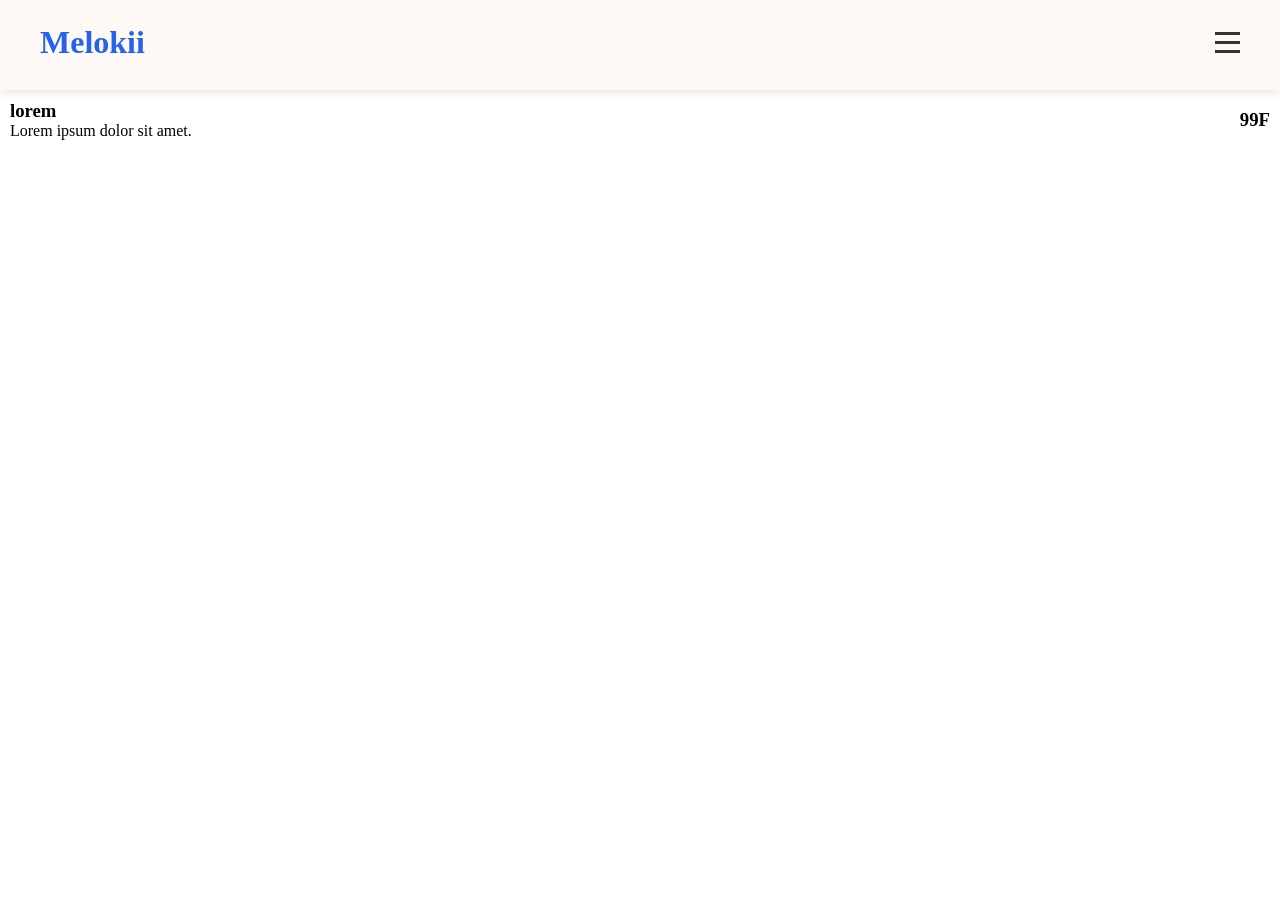
==== index.html @ 20ddcace "first commit" ====
<!DOCTYPE html>
<html lang="en">
<head>
    <meta charset="UTF-8">
    <meta name="viewport" content="width=device-width, initial-scale=1.0">
    <title>EXAMPLE weather app</title>
    <link rel="stylesheet" href="main.css">
</head>
<body>
    <nav class="navbar">
        <div class="nav-container">
            <div class="logo">
                <a href="#">Melokii</a>
            </div>
            <ul class="nav-menu">
                <li class="nav-item">
                    <a href="#" class="nav-link active">Home</a>
                </li>
                <li class="nav-item location_list_container">
                    <p class="nav-link">Saved Locations</p>
                    <ul id="location_list">
                        <li class="location_list_item">Lorem, ipsum dolor.</li>
                        <li class="location_list_item">Lorem ipsum dolor sit.</li>
                    </ul>
                </li>
                <!-- <li class="nav-item">
                    <a href="temp.html" class="nav-link"></a>
                </li> -->
            </ul>
            <div class="hamburger">
                <span class="bar"></span>
                <span class="bar"></span>
                <span class="bar"></span>
            </div>
        </div>
    </nav>
    <article id="main">
        <section id="basic_info">
            <span>
                <h1 id="display_cityname">lorem</h1>
                <p id="display_position">Lorem ipsum dolor sit amet.</p>
            </span>
            <span>
                <h1 id="display_temperature">99F</h1>
            </span>
        </section>
    </article>

    <script type="module" src="main.js"></script>
    <script src="content_layout.js"></script>
</body>
</html>
---- main.css ----
*{
    padding: 0px;
    margin: 0px;
}
.navbar {
    background-color: #fff9f6;
    box-shadow: 0 2px 10px rgba(0, 0, 0, 0.1);
    position: sticky;
    top: 0;
    z-index: 100;
    height: 10vh;
}

.nav-container {
    display: flex;
    justify-content: space-between;
    align-items: center;
    padding: 1.5rem 2.5rem; /* 增大padding */
}

.logo a {
    font-size: 2rem; /* 从1.5rem增加到2rem */
    font-weight: bold;
    color: #2563eb;
    text-decoration: none;
    text-wrap-mode: nowrap;
    text-overflow: clip;
    overflow: hidden;
}

/* .nav-menu {
    display: flex;
    list-style: none;
} */
.nav-menu {
    position: fixed;
    right: -100%;
    top: 70px;
    flex-direction: column;
    background-color: #fff;
    width: 25%;
    /* text-align: center; */
    transition: 0.3s;
    box-shadow: 0 10px 20px rgba(0, 0, 0, 0.1);
    padding: 1rem;
}
.nav-menu.active {
    right: 0;
}
.nav-menu li {
    list-style-type: none;
}

.nav-item {
    margin: 2rem 0;
}

.nav-link {
    color: #333;
    text-decoration: none;
    font-weight: 500;
    font-size: 1.5rem;
    transition: color 0.3s;
    cursor: pointer;
}

a.nav-link:hover,
a.nav-link.active {
    color: #2563eb;
}

.hamburger {
    display: flex;
    flex-direction: column;
    cursor: pointer;
}

.bar {
    width: 25px;
    height: 3px;
    background-color: #333;
    margin: 3px 0;
    transition: 0.3s;
}
@media screen and (max-width: 768px) {
    .nav-menu {
        width: 90%;
    }
}

.location_list_container {
    display: flex;
    flex-direction: column;
}
#location_list .location_list_item {
    border: 1px solid #000;
    margin: 5px 0;
    padding: 4px;
}

article#main {
    height: 90vh;
    padding: 10px;
}
#main > section {
    display: flex;
    /* padding:; */
    flex-direction: row;
    justify-content: space-between;
    align-items: center;
}
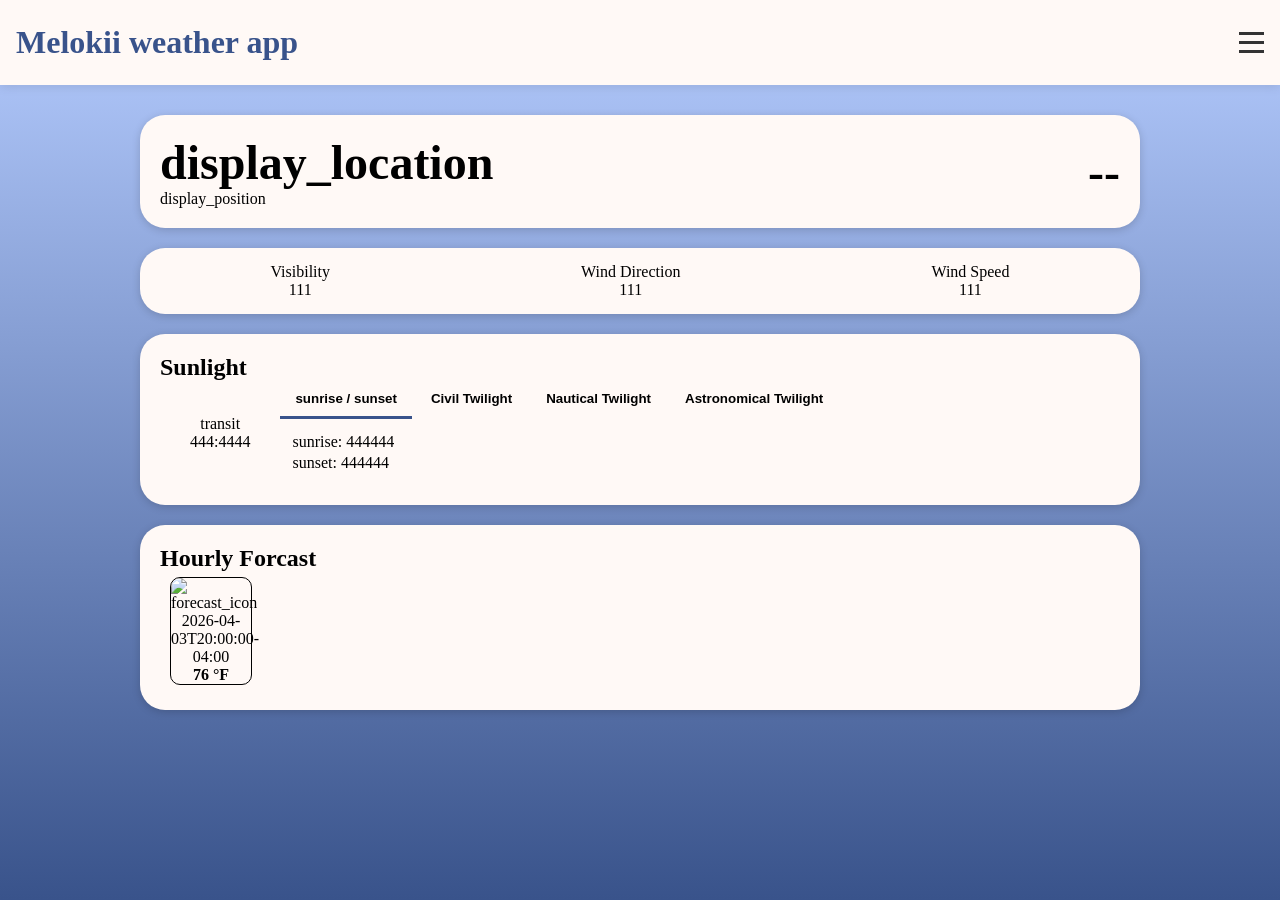
==== commit f3f9efc8: "更新页面以及完善功能" ====
--- a/index.html
+++ b/index.html
@@ -10,18 +10,24 @@
     <nav class="navbar">
         <div class="nav-container">
             <div class="logo">
-                <a href="#">Melokii</a>
+                <a href="#">Melokii weather app</a>
             </div>
             <ul class="nav-menu">
                 <li class="nav-item">
                     <a href="#" class="nav-link active">Home</a>
                 </li>
                 <li class="nav-item location_list_container">
-                    <p class="nav-link">Saved Locations</p>
+                    <p class="nav-link">Current Location</p>
                     <ul id="location_list">
-                        <li class="location_list_item">Lorem, ipsum dolor.</li>
-                        <li class="location_list_item">Lorem ipsum dolor sit.</li>
+                        <li class="location_list_item">
+                            <span class="DISPLAY_current_cityname">--</span>
+                            <span class="DISPYAY_temperature">--</span>
+                        </li>
                     </ul>
+                </li>
+                <li class="nav-item location_list_container">
+                    <p class="nav-link">Saved City</p>
+                    <ul id="location_list"></ul>
                 </li>
                 <!-- <li class="nav-item">
                     <a href="temp.html" class="nav-link"></a>
@@ -35,14 +41,68 @@
         </div>
     </nav>
     <article id="main">
-        <section id="basic_info">
+        <!-- basic info like city name or current temperature -->
+        <section>
             <span>
-                <h1 id="display_cityname">lorem</h1>
-                <p id="display_position">Lorem ipsum dolor sit amet.</p>
+                <h1 class="DISPLAY_current_cityname" id="main_cityname">display_location</h1>
+                <p id="display_position">display_position</p>
             </span>
             <span>
-                <h1 id="display_temperature">99F</h1>
+                <h1 id="main_temperature" class="DISPYAY_temperature">--</h1>
             </span>
+        </section>
+        <!-- wind -->
+        <section id="wind_info">
+            <div class="wind_info_parts">
+                <span>Visibility</span>
+                <span class="DISPLAY_visibility">111</span>
+            </div>
+            <div class="wind_info_parts">
+                <span>Wind Direction</span>
+                <span class="DISPLAY_wind_direction">111</span>
+            </div>
+            <div class="wind_info_parts">
+                <span>Wind Speed</span>
+                <span class="DISPLAY_wind_speed">111</span>
+            </div>
+        </section>
+        <section id="sunlight">
+            <h2>Sunlight</h2>
+            <div class="sunlight_content">
+                <div class="sunlight_content_transit">
+                    <span>transit</span>
+                    <span id="display_transit">444:4444</span>
+                </div>
+                <div class="tab">
+                    <button class="tablink" data-tab="tab1">sunrise / sunset</button>
+                    <button class="tablink" data-tab="tab2">Civil Twilight</button>
+                    <button class="tablink" data-tab="tab3">Nautical Twilight</button>
+                    <button class="tablink" data-tab="tab4">Astronomical Twilight</button>
+
+                    <div id="tab1" class="tabcontent normal_sunligh">
+                        <p>sunrise: 444444</p>
+                        <p>sunset: 444444</p>
+                    </div>
+                    <div id="tab2" class="tabcontent civil_twilight">
+                        aaa
+                    </div>
+                    <div id="tab3" class="tabcontent nautical_twilight">内容 3</div>
+                    <div id="tab4" class="tabcontent astronomical_twilight">内容 4</div>
+                </div>
+            </div>
+        </section>
+        <section id="hourly_forecast">
+            <h2>Hourly Forcast</h2>
+            <div id="hourly_forecast_list">
+                <div class="hourly_forecast_item">
+                    <img src="https://api.weather.gov/icons/land/night/rain_showers,20?size=small" alt="forecast_icon">
+                    <div class="hourly_forecast_item_detail">
+                        <span>2026-04-03T20:00:00-04:00</span>
+                        <br>
+                        <span><strong>76 °F</strong></span>
+                    </div>
+                </div>
+            </div>
         </section>
     </article>
 
--- a/main.css
+++ b/main.css
@@ -1,28 +1,40 @@
-
+:root {
+    --light-blue: #b5ccff;
+    --normal-blue: #39538b;
+
+    --regular-white: #fff9f6;
+}
 *{
     padding: 0px;
     margin: 0px;
 }
+
+body {
+    height: 100vh;
+    background: linear-gradient(0deg, var(--normal-blue), var(--light-blue));
+}
+
 .navbar {
-    background-color: #fff9f6;
+    background-color: var(--regular-white);
     box-shadow: 0 2px 10px rgba(0, 0, 0, 0.1);
     position: sticky;
     top: 0;
     z-index: 100;
-    height: 10vh;
+    min-width: 100vw;
 }
 
 .nav-container {
     display: flex;
     justify-content: space-between;
     align-items: center;
-    padding: 1.5rem 2.5rem; /* 增大padding */
+    padding: 1.5rem 1rem; /* 增大padding */
+    max-width: 100%;
 }
 
 .logo a {
     font-size: 2rem; /* 从1.5rem增加到2rem */
     font-weight: bold;
-    color: #2563eb;
+    color: var(--normal-blue);
     text-decoration: none;
     text-wrap-mode: nowrap;
     text-overflow: clip;
@@ -38,7 +50,7 @@
     right: -100%;
     top: 70px;
     flex-direction: column;
-    background-color: #fff;
+    background-color: var(--regular-white);
     width: 25%;
     /* text-align: center; */
     transition: 0.3s;
@@ -57,7 +69,6 @@
 }
 
 .nav-link {
-    color: #333;
     text-decoration: none;
     font-weight: 500;
     font-size: 1.5rem;
@@ -83,25 +94,38 @@
     margin: 3px 0;
     transition: 0.3s;
 }
-@media screen and (max-width: 768px) {
-    .nav-menu {
-        width: 90%;
-    }
-}
+
+#main_temperature {
+    font-size: 3rem;
+}
+#main_cityname {
+    font-size: 3rem;
+}
+
+
 
 .location_list_container {
     display: flex;
     flex-direction: column;
+}
+#location_list:empty::after {
+    content: 'No Saved City';
+    color: #595959;
 }
 #location_list .location_list_item {
     border: 1px solid #000;
     margin: 5px 0;
     padding: 4px;
+    display: flex;
+    flex-direction: row;
+    justify-content: space-between;
 }
 
 article#main {
-    height: 90vh;
-    padding: 10px;
+    /* height: 90vh; */
+    max-width: 1000px;
+    margin: 0 auto;
+    padding: 30px;
 }
 #main > section {
     display: flex;
@@ -109,4 +133,103 @@
     flex-direction: row;
     justify-content: space-between;
     align-items: center;
+    flex-wrap: wrap;
+    margin-bottom: 20px;
+    border-radius: 25px;
+    padding: 20px;
+    background-color: #fff9f6;
+    box-shadow: 0 2px 8px rgba(0,0,0,0.17);
+}
+section#wind_info {
+    padding: 5px;
+    justify-content: space-around;
+}
+section#wind_info > .wind_info_parts {
+    display: flex;
+    flex-direction: column;
+    align-items: center;
+    margin: 10px;
+}
+section#hourly_forecast {
+    flex-direction: column;
+    align-items: flex-start;
+}
+#hourly_forecast_list {
+    display: flex;
+    flex-direction: row;
+    padding: 5px;
+    width: 100%;
+    overflow: auto;
+}
+#hourly_forecast_list > .hourly_forecast_item {
+    border-radius: 10px;
+    border: 1px solid #000;
+    min-width: 5rem;
+    max-width: 5rem;
+    margin: 0 5px;
+}
+#hourly_forecast_list > .hourly_forecast_item img {
+    border-radius: 10px 10px 0px 0px;
+    width: 100%;
+}
+#hourly_forecast_list > .hourly_forecast_item .hourly_forecast_item_detail {
+    text-align: center;
+}
+
+.tab {
+    /* width: 500px; */
+    overflow: hidden;
+    /* border: 1px solid black; */
+}
+
+.tab button {
+    background-color: transparent;
+    border: none;
+    border-bottom: 3px solid transparent;
+    outline: none;
+    padding: 10px 15px;
+    font-weight: bold;
+    cursor: pointer;
+    transition: background 0.3s;
+}
+
+/* .tab button:hover {
+    background: rgb(165, 5, 5);
+} */
+
+.tab button.active {
+    border-bottom: 3px solid var(--normal-blue);
+}
+
+.tabcontent {
+    padding: 12px;
+    line-height: 21px;
+    display: none;
+}
+
+section#sunlight {
+    flex-direction: column;
+    align-items: flex-start;
+}
+
+.sunlight_content {
+    display: flex;
+    flex-direction: row;
+    align-items: center;
+    justify-content: flex-start;
+    flex-wrap: wrap;
+}
+.sunlight_content > .sunlight_content_transit {
+    display: flex;
+    flex-direction: column;
+    text-align: center;
+    margin: 5px 30px;
+}
+@media screen and (max-width: 785px) {
+    .nav-menu {
+        width: 90%;
+    }
+    #main_cityname {
+        font-size: 2rem;
+    }
 }
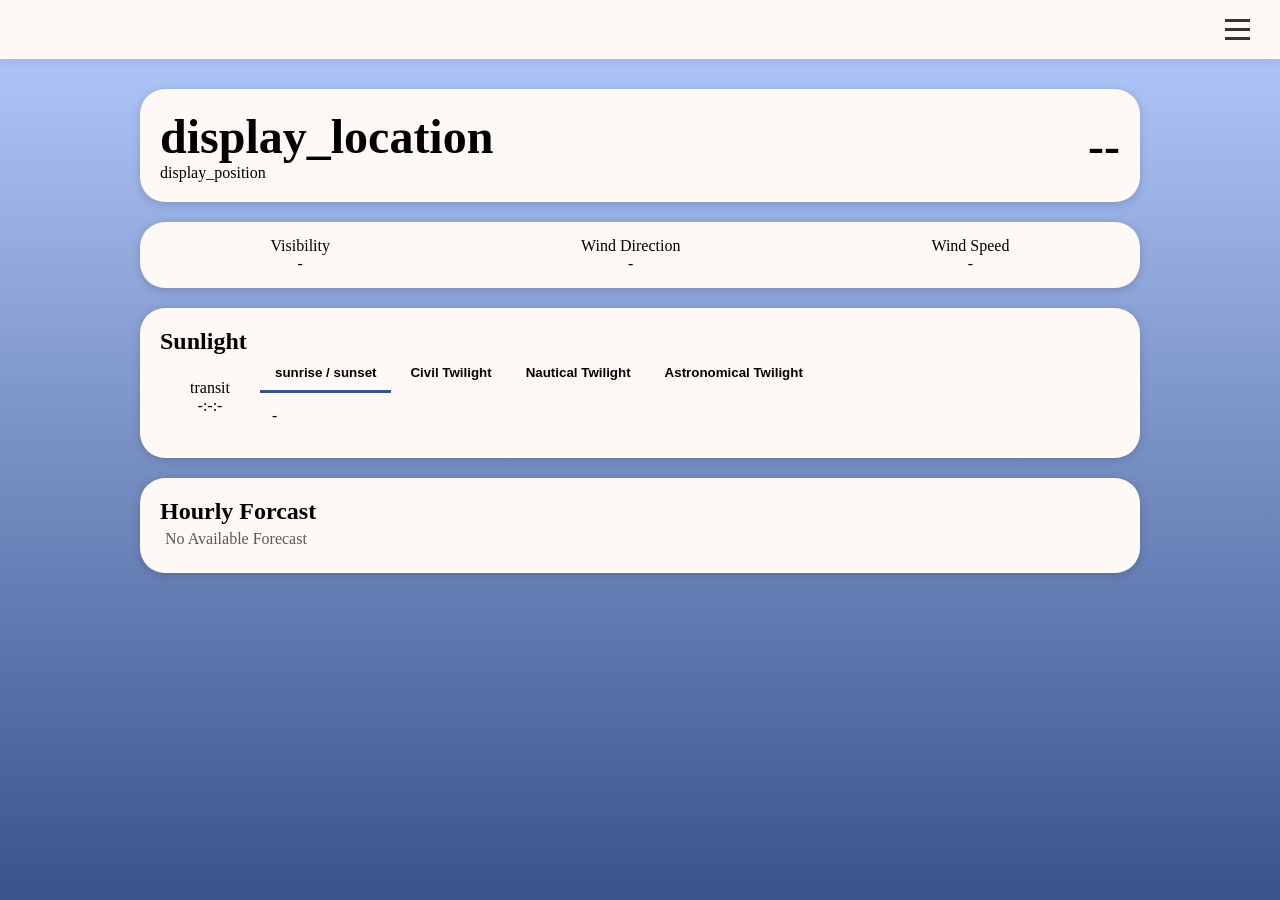
==== commit 6d9d5ad8: "update" ====
--- a/index.html
+++ b/index.html
@@ -10,15 +10,18 @@
     <nav class="navbar">
         <div class="nav-container">
             <div class="logo">
-                <a href="#">Melokii weather app</a>
+                <!-- <a href="#"></a> -->
+                 <img src="icons/icon.png" alt="">
             </div>
             <ul class="nav-menu">
                 <li class="nav-item">
-                    <a href="#" class="nav-link active">Home</a>
+                    <a href="#" class="nav-link active">Melokii Weather App</a>
                 </li>
+                <li class="nav-item"><p onclick="init()">Force Reload</p></li>
+                <li class="nav-item"><p onclick="add_current_city_to_saved_city()">add current city to saved city</p></li>
                 <li class="nav-item location_list_container">
                     <p class="nav-link">Current Location</p>
-                    <ul id="location_list">
+                    <ul class="location_list">
                         <li class="location_list_item">
                             <span class="DISPLAY_current_cityname">--</span>
                             <span class="DISPYAY_temperature">--</span>
@@ -27,7 +30,7 @@
                 </li>
                 <li class="nav-item location_list_container">
                     <p class="nav-link">Saved City</p>
-                    <ul id="location_list"></ul>
+                    <ul id="location_list" class="location_list"></ul>
                 </li>
                 <!-- <li class="nav-item">
                     <a href="temp.html" class="nav-link"></a>
@@ -55,15 +58,15 @@
         <section id="wind_info">
             <div class="wind_info_parts">
                 <span>Visibility</span>
-                <span class="DISPLAY_visibility">111</span>
+                <span class="DISPLAY_visibility">-</span>
             </div>
             <div class="wind_info_parts">
                 <span>Wind Direction</span>
-                <span class="DISPLAY_wind_direction">111</span>
+                <span class="DISPLAY_wind_direction">-</span>
             </div>
             <div class="wind_info_parts">
                 <span>Wind Speed</span>
-                <span class="DISPLAY_wind_speed">111</span>
+                <span class="DISPLAY_wind_speed">-</span>
             </div>
         </section>
         <section id="sunlight">
@@ -71,7 +74,7 @@
             <div class="sunlight_content">
                 <div class="sunlight_content_transit">
                     <span>transit</span>
-                    <span id="display_transit">444:4444</span>
+                    <span id="display_transit">-:-:-</span>
                 </div>
                 <div class="tab">
                     <button class="tablink" data-tab="tab1">sunrise / sunset</button>
@@ -79,34 +82,26 @@
                     <button class="tablink" data-tab="tab3">Nautical Twilight</button>
                     <button class="tablink" data-tab="tab4">Astronomical Twilight</button>
 
-                    <div id="tab1" class="tabcontent normal_sunligh">
-                        <p>sunrise: 444444</p>
-                        <p>sunset: 444444</p>
-                    </div>
-                    <div id="tab2" class="tabcontent civil_twilight">
-                        aaa
-                    </div>
-                    <div id="tab3" class="tabcontent nautical_twilight">内容 3</div>
-                    <div id="tab4" class="tabcontent astronomical_twilight">内容 4</div>
+                    <div id="tab1" class="tabcontent normal_sunlight">-</div>
+                    <div id="tab2" class="tabcontent civil_twilight">-</div>
+                    <div id="tab3" class="tabcontent nautical_twilight">-</div>
+                    <div id="tab4" class="tabcontent astronomical_twilight">-</div>
                 </div>
             </div>
         </section>
         <section id="hourly_forecast">
             <h2>Hourly Forcast</h2>
-            <div id="hourly_forecast_list">
-                <div class="hourly_forecast_item">
-                    <img src="https://api.weather.gov/icons/land/night/rain_showers,20?size=small" alt="forecast_icon">
-                    <div class="hourly_forecast_item_detail">
-                        <span>2026-04-03T20:00:00-04:00</span>
-                        <br>
-                        <span><strong>76 °F</strong></span>
-                    </div>
-                </div>
-            </div>
+            <div id="hourly_forecast_list"></div>
         </section>
     </article>
 
     <script type="module" src="main.js"></script>
     <script src="content_layout.js"></script>
 </body>
-</html>+</html>
+<template>
+                           <li class="location_list_item">
+                            <a href="index.html?latitude={latitude}&longitude={longitude}">${b.name}</a>
+                            <button class="delete_saved_city_btn" >delete</button>
+                        </li>
+</template>
--- a/main.css
+++ b/main.css
@@ -3,15 +3,22 @@
     --normal-blue: #39538b;
 
     --regular-white: #fff9f6;
+    --secondary-gray: #595959;
 }
 *{
     padding: 0px;
     margin: 0px;
 }
 
+html {
+    min-height: 100%;
+    background: linear-gradient(0deg, var(--normal-blue), var(--light-blue));
+    background-attachment: fixed;
+}
 body {
     height: 100vh;
-    background: linear-gradient(0deg, var(--normal-blue), var(--light-blue));
+    background: transparent;
+    /* background-position: fixed; */
 }
 
 .navbar {
@@ -27,8 +34,12 @@
     display: flex;
     justify-content: space-between;
     align-items: center;
-    padding: 1.5rem 1rem; /* 增大padding */
+    padding: 1rem 1rem;
     max-width: 100%;
+}
+
+.logo img {
+    height: 3em;
 }
 
 .logo a {
@@ -65,7 +76,7 @@
 }
 
 .nav-item {
-    margin: 2rem 0;
+    margin-bottom: 2rem;
 }
 
 .nav-link {
@@ -78,13 +89,14 @@
 
 a.nav-link:hover,
 a.nav-link.active {
-    color: #2563eb;
+    color: var(--normal-blue);
 }
 
 .hamburger {
     display: flex;
     flex-direction: column;
     cursor: pointer;
+    margin-right: 14px;
 }
 
 .bar {
@@ -110,15 +122,36 @@
 }
 #location_list:empty::after {
     content: 'No Saved City';
-    color: #595959;
-}
-#location_list .location_list_item {
-    border: 1px solid #000;
+    color: var(--secondary-gray);
+}
+.location_list .location_list_item {
+    /* border: 1px solid #000; */
+    border-bottom: 3px solid var(--normal-blue);
+    box-shadow: 0 10px 20px rgba(0, 0, 0, 0.05);
     margin: 5px 0;
-    padding: 4px;
+    padding: 7px;
     display: flex;
     flex-direction: row;
     justify-content: space-between;
+}
+.location_list .location_list_item > a {
+    text-decoration: none;
+    color: inherit;
+}
+
+.delete_saved_city_btn {
+    background-color: var(--normal-blue);
+    color: var(--regular-white);
+    padding: 5px;
+    border-radius: 0px;
+    border: 2px solid transparent;
+    outline: none;
+    cursor: pointer;
+}
+.delete_saved_city_btn:hover {
+    background-color: var(--regular-white);
+    color: var(--normal-blue);
+    border: 2px solid var(--normal-blue);
 }
 
 article#main {
@@ -137,7 +170,7 @@
     margin-bottom: 20px;
     border-radius: 25px;
     padding: 20px;
-    background-color: #fff9f6;
+    background-color: var(--regular-white);
     box-shadow: 0 2px 8px rgba(0,0,0,0.17);
 }
 section#wind_info {
@@ -160,6 +193,10 @@
     padding: 5px;
     width: 100%;
     overflow: auto;
+}
+#hourly_forecast_list:empty::after {
+    content: 'No Available Forecast';
+    color: var(--secondary-gray);
 }
 #hourly_forecast_list > .hourly_forecast_item {
     border-radius: 10px;
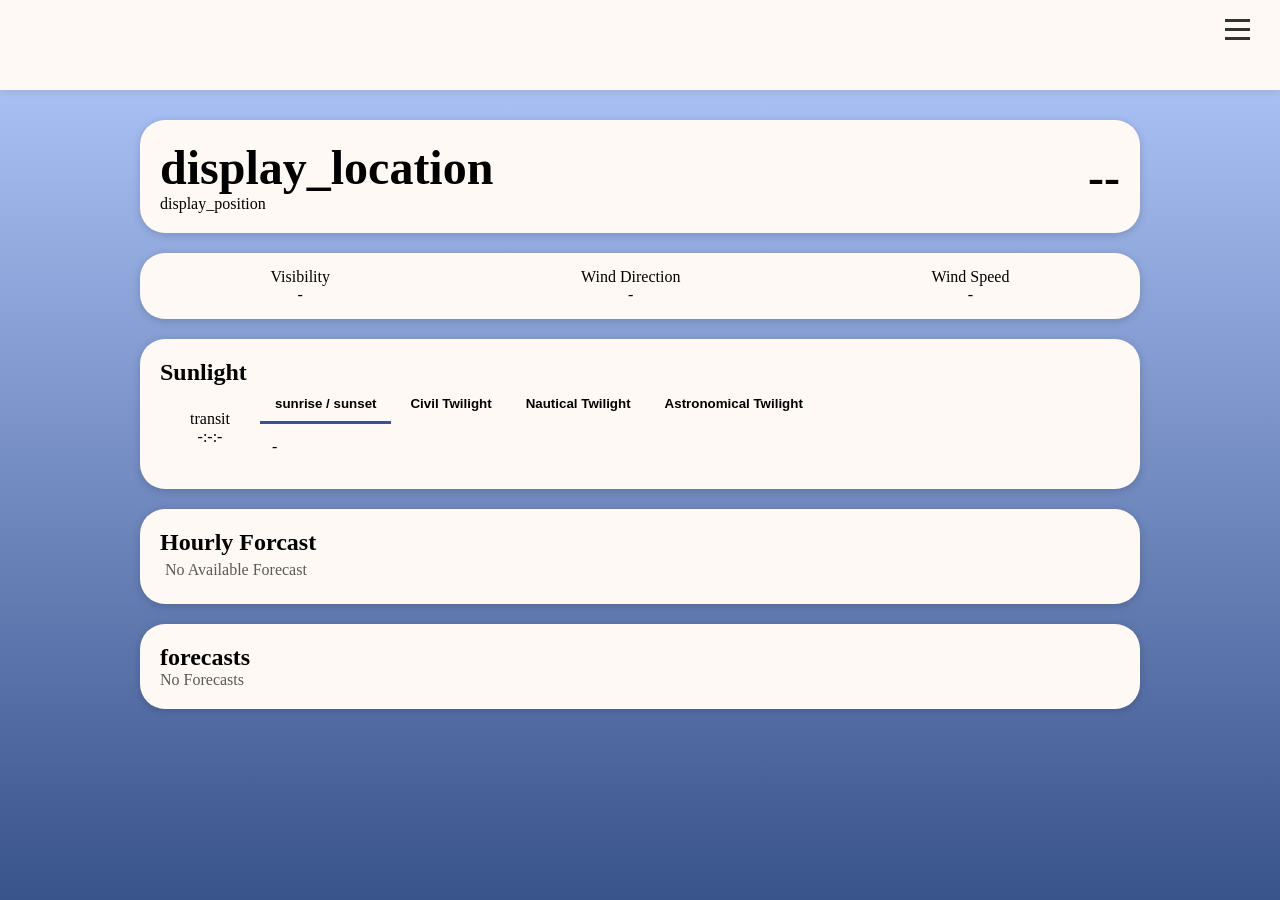
==== commit b294aa46: "update: normal forecast" ====
--- a/index.html
+++ b/index.html
@@ -15,12 +15,21 @@
             </div>
             <ul class="nav-menu">
                 <li class="nav-item">
-                    <a href="#" class="nav-link active">Melokii Weather App</a>
+                    <a href="#" class="nav-link active">Weather App</a>
+                    
                 </li>
-                <li class="nav-item"><p onclick="init()">Force Reload</p></li>
-                <li class="nav-item"><p onclick="add_current_city_to_saved_city()">add current city to saved city</p></li>
+
+                <li class="nav-item">
+                    <h2>DEBUG | 开发者工具</h2>
+                    <ul class="location_list">
+                        <li class="location_list_item"><button class="delete_saved_city_btn" onclick="add_current_city_to_saved_city()">保存当前城市</button></li>
+                        <li class="location_list_item"><button class="delete_saved_city_btn" onclick="init()">手动初始化</button></li>
+                        
+                    </ul>
+                </li>
+
                 <li class="nav-item location_list_container">
-                    <p class="nav-link">Current Location</p>
+                    <p class="nav-link">Current Display Location</p>
                     <ul class="location_list">
                         <li class="location_list_item">
                             <span class="DISPLAY_current_cityname">--</span>
@@ -29,12 +38,36 @@
                     </ul>
                 </li>
                 <li class="nav-item location_list_container">
-                    <p class="nav-link">Saved City</p>
+                    <p class="nav-link">Saved Location</p>
                     <ul id="location_list" class="location_list"></ul>
                 </li>
-                <!-- <li class="nav-item">
-                    <a href="temp.html" class="nav-link"></a>
-                </li> -->
+                <li class="nav-item location_list_container">
+                    <p class="nav-link">Recommended</p>
+                    <ul class="location_list">
+                        <li class="location_list_item">
+                            <a href="index.html?latitude=40.663468&amp;longitude=-73.938697">New York</a>
+                        </li>
+                        <li class="location_list_item">
+                            <a href="index.html?latitude=34.0522&amp;longitude=-118.2437">Los Angeles</a>
+                        </li>
+                        <li class="location_list_item">
+                            <a href="index.html?latitude=37.7749&amp;longitude=-122.4194">San Francisco</a>
+                        </li>
+                        <li class="location_list_item">
+                            <a href="index.html?latitude=41.8781&amp;longitude=-87.6298">Chicago</a>
+                        </li>
+                        <li class="location_list_item">
+                            <a href="index.html?latitude=47.6062&amp;longitude=-122.3321">Seattle</a>
+                        </li>
+                        <li class="location_list_item">
+                            <a href="index.html?latitude=25.7617&amp;longitude=-80.1918">Miami</a>
+                        </li>
+                        <li class="location_list_item">
+                            <a href="index.html?latitude=44.963324&amp;longitude=-93.26832">Minneapolis</a>
+                        </li>
+                    </ul>
+                    
+                </li>
             </ul>
             <div class="hamburger">
                 <span class="bar"></span>
@@ -89,19 +122,72 @@
                 </div>
             </div>
         </section>
+        <section id="notice_when_use_paramurl">
+            <h4>The location information you are currently viewing is derived from the URL.</h4>
+            <a href="index.html">see the weather at my location.</a>
+        </section>
         <section id="hourly_forecast">
             <h2>Hourly Forcast</h2>
             <div id="hourly_forecast_list"></div>
         </section>
+        <section id="daily_forecast">
+            <h2>forecasts</h2>
+            <div id="daily_forecast_list"></div>
+        </section>
     </article>
 
     <script type="module" src="main.js"></script>
-    <script src="content_layout.js"></script>
+    <script type="module" src="content_layout.js"></script>
 </body>
 </html>
 <template>
-                           <li class="location_list_item">
-                            <a href="index.html?latitude={latitude}&longitude={longitude}">${b.name}</a>
-                            <button class="delete_saved_city_btn" >delete</button>
+    <div class="forecast_card">
+    <div class="card_main">
+        <div class="weather_summary">
+            <img src="https://api.weather.gov/icons/land/night/few?size=medium" alt="weather" class="weather_icon">
+            <div class="weather_info">
+                <span class="date_label">00 / 00</span>
+                <h3 class="name">Overnight</h3>
+                <p class="short_forecast">Mostly Clear</p>
+            </div>
+        </div>
+        <div class="temperature">47°F</div>
+        <button class="expand_btn" aria-label="Toggle details">
+            <svg viewBox="0 0 24 24" fill="none" stroke="currentColor" stroke-width="2" stroke-linecap="round" stroke-linejoin="round">
+                <polyline points="6 9 12 15 18 9"></polyline>
+            </svg>
+        </button>
+    </div>
+
+    <div class="card_details">
+        <div class="details_inner">
+            <hr>
+            <p class="detailed_forecast">
+                <strong>Detailed Forecast:</strong> Mostly clear. Low around 47, with temperatures rising to around 49 overnight.
+            </p>
+            <div class="extra_stats">
+                <span><strong>Wind</strong> NNE 2 mph</span>
+                <span><strong>Rain</strong> 0%</span>
+            </div>
+        </div>
+    </div>
+</div>
+</template>
+<template>
+    <ul id="location_list" class="location_list">
+            <li class="location_list_item">
+                            <a href="index.html?latitude=38.67135&amp;longitude=-121.37217">North Highlands</a>
+                            <button class="delete_saved_city_btn" onclick="delete_city_from_list(0)">delete</button>
                         </li>
+        
+            <li class="location_list_item">
+                            <a href="index.html?latitude=40.663468&amp;longitude=-73.938697">New York</a>
+                            <button class="delete_saved_city_btn" onclick="delete_city_from_list(1)">delete</button>
+                        </li>
+        
+            <li class="location_list_item">
+                            <a href="index.html?latitude=44.963324&amp;longitude=-93.26832">Minneapolis</a>
+                            <button class="delete_saved_city_btn" onclick="delete_city_from_list(2)">delete</button>
+                        </li>
+        </ul>
 </template>
--- a/main.css
+++ b/main.css
@@ -1,9 +1,20 @@
 :root {
     --light-blue: #b5ccff;
     --normal-blue: #39538b;
-
+    --text-color: #000000;
     --regular-white: #fff9f6;
+    --pure-white: #fff;
     --secondary-gray: #595959;
+    --SPECIAL-BTN-TEXT: #fff;
+}
+.dark-mode {
+    --light-blue: #274385;
+    --normal-blue: #1a2746;
+    --text-color: #fff;
+    --regular-white: #1a1a1a;
+    --pure-white: #312c5e;
+    --secondary-gray: #bfbfbf;
+    --SPECIAL-BTN-TEXT: #fff;
 }
 *{
     padding: 0px;
@@ -18,7 +29,12 @@
 body {
     height: 100vh;
     background: transparent;
+    overflow:auto;
     /* background-position: fixed; */
+}
+
+.color-mode-change {
+    color: #b5ccff;
 }
 
 .navbar {
@@ -27,7 +43,9 @@
     position: sticky;
     top: 0;
     z-index: 100;
-    min-width: 100vw;
+    width: 100%;
+    box-sizing: border-box;
+    height: 10vh;
 }
 
 .nav-container {
@@ -59,7 +77,9 @@
 .nav-menu {
     position: fixed;
     right: -100%;
-    top: 70px;
+    top: 10vh;
+    height: 70vh;
+    display: flex;
     flex-direction: column;
     background-color: var(--regular-white);
     width: 25%;
@@ -67,6 +87,9 @@
     transition: 0.3s;
     box-shadow: 0 10px 20px rgba(0, 0, 0, 0.1);
     padding: 1rem;
+    /* padding-top: 80px; */
+    overflow: auto;
+    list-style: none;
 }
 .nav-menu.active {
     right: 0;
@@ -85,6 +108,7 @@
     font-size: 1.5rem;
     transition: color 0.3s;
     cursor: pointer;
+    color: var(--text-color);
 }
 
 a.nav-link:hover,
@@ -109,12 +133,16 @@
 
 #main_temperature {
     font-size: 3rem;
+    color: var(--text-color);
 }
 #main_cityname {
     font-size: 3rem;
-}
-
-
+    color: var(--text-color);
+}
+
+#display_position {
+    color: var(--text-color);
+}
 
 .location_list_container {
     display: flex;
@@ -125,7 +153,7 @@
     color: var(--secondary-gray);
 }
 .location_list .location_list_item {
-    /* border: 1px solid #000; */
+    /* border: 1px solid var(--text-color); */
     border-bottom: 3px solid var(--normal-blue);
     box-shadow: 0 10px 20px rgba(0, 0, 0, 0.05);
     margin: 5px 0;
@@ -133,25 +161,49 @@
     display: flex;
     flex-direction: row;
     justify-content: space-between;
+    color: var(--text-color);
 }
 .location_list .location_list_item > a {
     text-decoration: none;
     color: inherit;
 }
+.location_list .location_list_item > a:hover {
+    text-decoration: underline;
+    color: var(--normal-blue);
+}
 
 .delete_saved_city_btn {
     background-color: var(--normal-blue);
-    color: var(--regular-white);
+    color: var(--SPECIAL-BTN-TEXT);
     padding: 5px;
     border-radius: 0px;
     border: 2px solid transparent;
     outline: none;
     cursor: pointer;
-}
-.delete_saved_city_btn:hover {
-    background-color: var(--regular-white);
-    color: var(--normal-blue);
-    border: 2px solid var(--normal-blue);
+    transition: all 0.3s;
+}
+.DISPLAY_current_cityname {
+    color: var(--text-color);
+}
+
+.DISPYAY_temperature {
+    color: var(--text-color);
+}
+
+.DISPLAY_visibility {
+    color: var(--text-color);
+}
+
+.DISPLAY_wind_direction {
+    color: var(--text-color);
+}
+
+.DISPLAY_wind_speed {
+    color: var(--text-color);
+}
+
+#display_transit {
+    color: var(--text-color);
 }
 
 article#main {
@@ -182,6 +234,7 @@
     flex-direction: column;
     align-items: center;
     margin: 10px;
+    color: var(--text-color);
 }
 section#hourly_forecast {
     flex-direction: column;
@@ -200,10 +253,12 @@
 }
 #hourly_forecast_list > .hourly_forecast_item {
     border-radius: 10px;
-    border: 1px solid #000;
+    /* border: 1px solid var(--text-color); */
+    box-shadow: 0 4px 12px rgba(0,0,0,0.2);
     min-width: 5rem;
     max-width: 5rem;
-    margin: 0 5px;
+    margin: 5px;
+    background-color: var(--pure-white);
 }
 #hourly_forecast_list > .hourly_forecast_item img {
     border-radius: 10px 10px 0px 0px;
@@ -211,6 +266,7 @@
 }
 #hourly_forecast_list > .hourly_forecast_item .hourly_forecast_item_detail {
     text-align: center;
+    color: var(--text-color);
 }
 
 .tab {
@@ -227,7 +283,7 @@
     padding: 10px 15px;
     font-weight: bold;
     cursor: pointer;
-    transition: background 0.3s;
+    color: var(--text-color);
 }
 
 /* .tab button:hover {
@@ -242,6 +298,7 @@
     padding: 12px;
     line-height: 21px;
     display: none;
+    color: var(--text-color);
 }
 
 section#sunlight {
@@ -261,7 +318,200 @@
     flex-direction: column;
     text-align: center;
     margin: 5px 30px;
-}
+    color: var(--text-color);
+}
+
+.normal_sunlight {
+    color: var(--text-color);
+}
+
+.civil_twilight {
+    color: var(--text-color);
+}
+
+.nautical_twilight {
+    color: var(--text-color);
+}
+
+.astronomical_twilight {
+    color: var(--text-color);
+}
+
+section#daily_forecast {
+    flex-direction: column;
+    align-items: flex-start;
+}
+#daily_forecast > #daily_forecast_list {
+    width: 100%;
+}
+#daily_forecast_list:empty::after{
+    content: 'No Forecasts';
+    color: var(--secondary-gray);
+}
+
+h1, h2, h3, h4, h5, h6 {
+    color: var(--text-color);
+}
+
+p {
+    color: var(--text-color);
+}
+
+span {
+    color: var(--text-color);
+}
+
+.forecast_card {
+    background: var(--pure-white);
+    border-radius: 12px;
+    box-shadow: 0 4px 12px rgba(0,0,0,0.08);
+    margin: 16px auto;
+    /* max-width: 450px; */
+    overflow: hidden;
+    font-family: system-ui, -apple-system, sans-serif;
+}
+
+.forecast_card > .card_main {
+    display: flex;
+    align-items: center;
+    padding: 16px;
+    gap: 12px;
+}
+
+.forecast_card > .card_main > .weather_summary {
+    display: flex;
+    align-items: center;
+    flex-wrap: wrap;
+    gap: 12px;
+    flex: 1;
+}
+
+.forecast_card > .card_main > .weather_summary > .weather_icon {
+    width: 5rem;
+    height: auto;
+    border-radius: 7px;
+    object-fit: cover;
+}
+
+.forecast_card > .card_main > .weather_summary > .weather_info > .name {
+    margin: 0;
+    font-size: 1.1rem;
+    font-weight: 600;
+    color: var(--text-color);
+}
+
+.forecast_card > .card_main > .weather_summary > .weather_info > .short_forecast {
+    margin: 2px 0 0;
+    font-size: 0.85rem;
+    color: var(--secondary-gray);
+}
+
+/* 温度 */
+.forecast_card > .card_main > .temperature {
+    font-size: 1.4rem;
+    font-weight: 700;
+    color: var(--normal-blue);
+    padding: 0 8px;
+}
+
+/* 展开按钮 */
+.forecast_card > .card_main > .expand_btn {
+    background: #f2f2f7;
+    border: none;
+    border-radius: 8px;
+    width: 34px;
+    height: 34px;
+    cursor: pointer;
+    display: flex;
+    align-items: center;
+    justify-content: center;
+    padding: 0;
+    transition: background 0.2s ease;
+}
+
+.forecast_card > .card_main > .expand_btn:hover {
+    background: #e5e5ea;
+}
+
+.forecast_card > .card_main > .expand_btn > svg {
+    width: 20px;
+    height: 20px;
+    stroke: var(--secondary-gray);
+    transition: transform 0.3s cubic-bezier(0.4, 0, 0.2, 1);
+}
+
+/* 展开状态下的 SVG 旋转 */
+.forecast_card.is-expanded > .card_main > .expand_btn > svg {
+    transform: rotate(180deg);
+}
+
+/* 详细信息容器 - 使用 Grid 实现平滑动画 */
+.forecast_card > .card_details {
+    display: grid;
+    grid-template-rows: 0fr;
+    transition: grid-template-rows 0.3s ease;
+}
+
+.forecast_card.is-expanded > .card_details {
+    grid-template-rows: 1fr;
+}
+
+/* 详细信息内部容器 */
+.card_details > .details_inner {
+    overflow: hidden;
+    padding: 0 16px;
+}
+
+.forecast_card.is-expanded > .card_details > .details_inner {
+    padding-bottom: 16px;
+}
+
+.forecast_card > .card_details > .details_inner > hr {
+    border: 0;
+    border-top: 1px solid var(--secondary-gray);
+    margin: 0 0 12px 0;
+}
+
+.forecast_card > .card_details > .details_inner > .detailed_forecast {
+    font-size: 0.9rem;
+    line-height: 1.6;
+    color: var(--text-color);
+    margin: 0;
+}
+
+.forecast_card > .card_details > .details_inner > .extra_stats {
+    margin-top: 12px;
+    display: flex;
+    gap: 16px;
+    font-size: 0.8rem;
+    color: var(--secondary-gray);
+}
+
+.forecast_card > .card_main > .weather_summary > .weather_info {
+    display: flex;
+    flex-direction: column;
+}
+
+.forecast_card > .card_main > .weather_summary > .weather_info > .date_label {
+    font-size: 0.75rem;
+    font-weight: 700;
+    color: var(--normal-blue);
+    letter-spacing: 0.5px;
+    margin-bottom: 2px;
+    opacity: 0.8;
+}
+
+.forecast_card > .card_main > .weather_summary > .weather_info > .name {
+    margin: 0;
+    font-size: 1.1rem;
+    line-height: 1.2;
+    color: var(--text-color);
+}
+
+section#notice_when_use_paramurl {
+    display: none;
+}
+
 @media screen and (max-width: 785px) {
     .nav-menu {
         width: 90%;
@@ -269,4 +519,5 @@
     #main_cityname {
         font-size: 2rem;
     }
-}+
+}
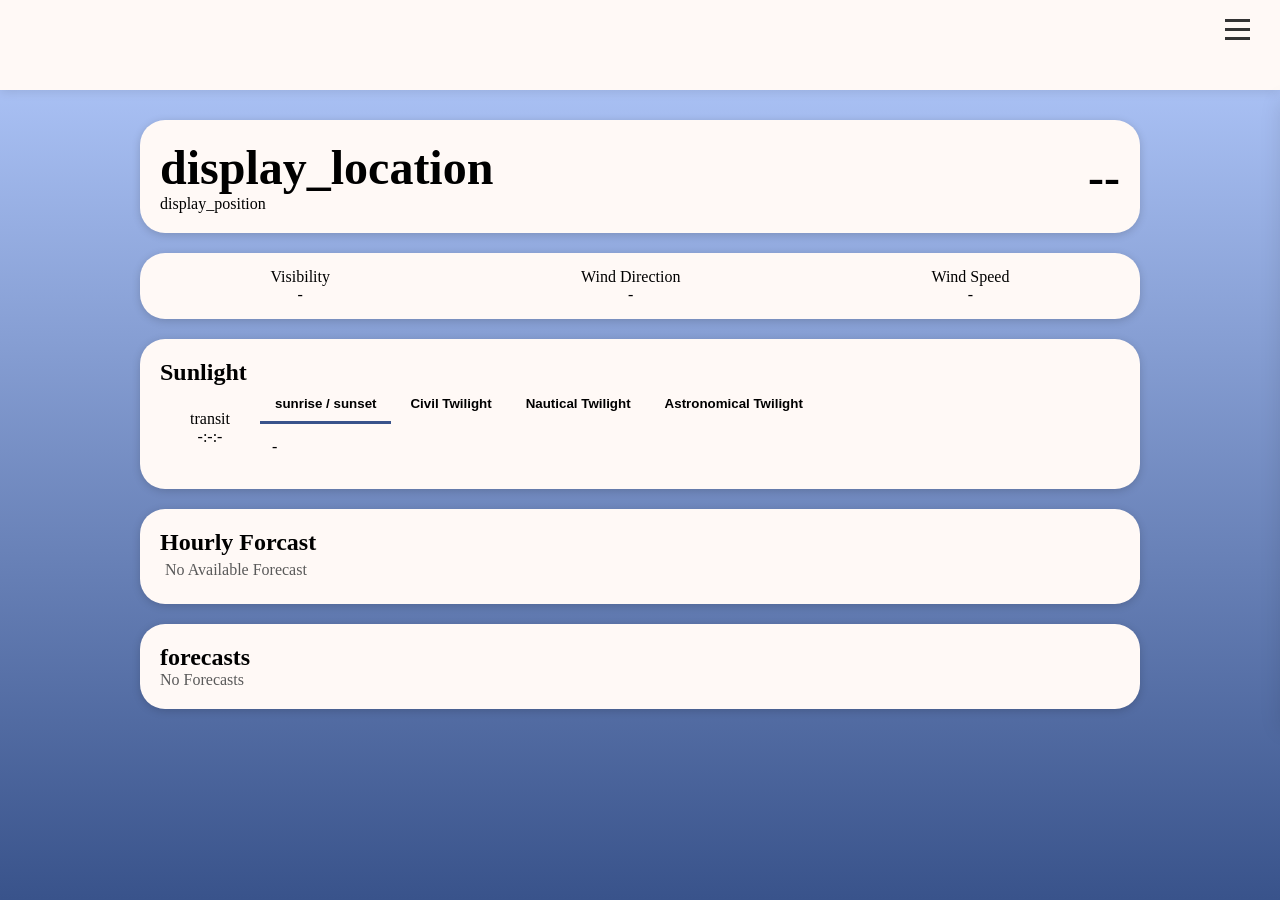
==== commit 2d1efebd: "Notice update, and added debug button for notice" ====
--- a/index.html
+++ b/index.html
@@ -22,9 +22,9 @@
                 <li class="nav-item">
                     <h2>DEBUG | 开发者工具</h2>
                     <ul class="location_list">
-                        <li class="location_list_item"><button class="delete_saved_city_btn" onclick="add_current_city_to_saved_city()">保存当前城市</button></li>
-                        <li class="location_list_item"><button class="delete_saved_city_btn" onclick="init()">手动初始化</button></li>
-                        
+                        <li class="location_list_item"><button class="delete_saved_city_btn" onclick="add_current_city_to_saved_city()">save current city</button></li>
+                        <li class="location_list_item"><button class="delete_saved_city_btn" onclick="init()">init</button></li>
+                        <li class="location_list_item"><button class="delete_saved_city_btn" onclick="shownotice('Lorem, ipsum dolor sit amet consectetur adipisicing elit. Exercitationem natus aut accusamus.', 3500)">notice test</button></li>
                     </ul>
                 </li>
 
@@ -135,7 +135,13 @@
             <div id="daily_forecast_list"></div>
         </section>
     </article>
-
+    <!-- From Uiverse.io by andrew-demchenk0 --> 
+<div class="info" id="notice_info">
+    <div class="info__icon">
+      <svg xmlns="http://www.w3.org/2000/svg" width="24" viewBox="0 0 24 24" height="24" fill="none"><path fill="#393a37" d="m12 1.5c-5.79844 0-10.5 4.70156-10.5 10.5 0 5.7984 4.70156 10.5 10.5 10.5 5.7984 0 10.5-4.7016 10.5-10.5 0-5.79844-4.7016-10.5-10.5-10.5zm.75 15.5625c0 .1031-.0844.1875-.1875.1875h-1.125c-.1031 0-.1875-.0844-.1875-.1875v-6.375c0-.1031.0844-.1875.1875-.1875h1.125c.1031 0 .1875.0844.1875.1875zm-.75-8.0625c-.2944-.00601-.5747-.12718-.7808-.3375-.206-.21032-.3215-.49305-.3215-.7875s.1155-.57718.3215-.7875c.2061-.21032.4864-.33149.7808-.3375.2944.00601.5747.12718.7808.3375.206.21032.3215.49305.3215.7875s-.1155.57718-.3215.7875c-.2061.21032-.4864.33149-.7808.3375z"></path></svg>
+    </div>
+    <div class="info__title">notice</div>
+</div>
     <script type="module" src="main.js"></script>
     <script type="module" src="content_layout.js"></script>
 </body>
--- a/main.css
+++ b/main.css
@@ -25,12 +25,14 @@
     min-height: 100%;
     background: linear-gradient(0deg, var(--normal-blue), var(--light-blue));
     background-attachment: fixed;
+    /* position: relative; */
 }
 body {
-    height: 100vh;
+    min-height: 100vh;
     background: transparent;
-    overflow:auto;
-    /* background-position: fixed; */
+    /* overflow:auto; */
+    overflow-y: auto;
+    overflow-x: hidden;
 }
 
 .color-mode-change {
@@ -76,7 +78,9 @@
 } */
 .nav-menu {
     position: fixed;
-    right: -100%;
+    /* right: -100%; */
+    right: 0;
+    transform: translateX(100%);
     top: 10vh;
     height: 70vh;
     display: flex;
@@ -84,15 +88,18 @@
     background-color: var(--regular-white);
     width: 25%;
     /* text-align: center; */
-    transition: 0.3s;
+    transition: transform 0.3s ease-in-out;
     box-shadow: 0 10px 20px rgba(0, 0, 0, 0.1);
     padding: 1rem;
     /* padding-top: 80px; */
+    box-sizing: border-box;
     overflow: auto;
     list-style: none;
+    z-index: 99;
 }
 .nav-menu.active {
-    right: 0;
+    /* right: 0; */
+    transform: translateX(0);
 }
 .nav-menu li {
     list-style-type: none;
@@ -512,6 +519,75 @@
     display: none;
 }
 
+.info {
+    --debug: #138e00;
+    --log: #509AF8;
+    --warn: #ff8c00;
+    --error: #d10000;
+
+    font-family: system-ui, -apple-system, BlinkMacSystemFont, 'Segoe UI', Roboto, Oxygen, Ubuntu, Cantarell, 'Open Sans', 'Helvetica Neue', sans-serif;
+    position: fixed;
+    top: 5vh;
+    right: -100%;
+    min-width: 320px;
+    max-width: 90vw;
+    padding: 12px;
+    display: flex;
+    flex-direction: row;
+    align-items: center;
+    justify-content: start;
+    background: #509AF8;
+    border-radius: 8px;
+    box-shadow: 0px 0px 5px -3px #111;
+    z-index: 10001;
+    margin-right: 5px;
+    transition: 0.2s;
+}
+.info.debug {
+    background-color: var(--debug);
+}
+.info.log {
+    background-color: var(--normal-blue);
+}
+.info.warn {
+    background-color: var(--warn);
+}
+.info.error {
+    background-color: var(--error);
+}
+
+.info.show {
+    right: 0;
+}
+
+.info__icon {
+    width: 20px;
+    height: 20px;
+    transform: translateY(-2px);
+    margin-right: 8px;
+}
+
+.info__icon path {
+    fill: #fff;
+}
+
+.info__title {
+    font-weight: 500;
+    font-size: 14px;
+    color: #fff;
+}
+
+.info__close {
+    width: 20px;
+    height: 20px;
+    cursor: pointer;
+    margin-left: auto;
+}
+
+.info__close path {
+    fill: #fff;
+}
+
 @media screen and (max-width: 785px) {
     .nav-menu {
         width: 90%;
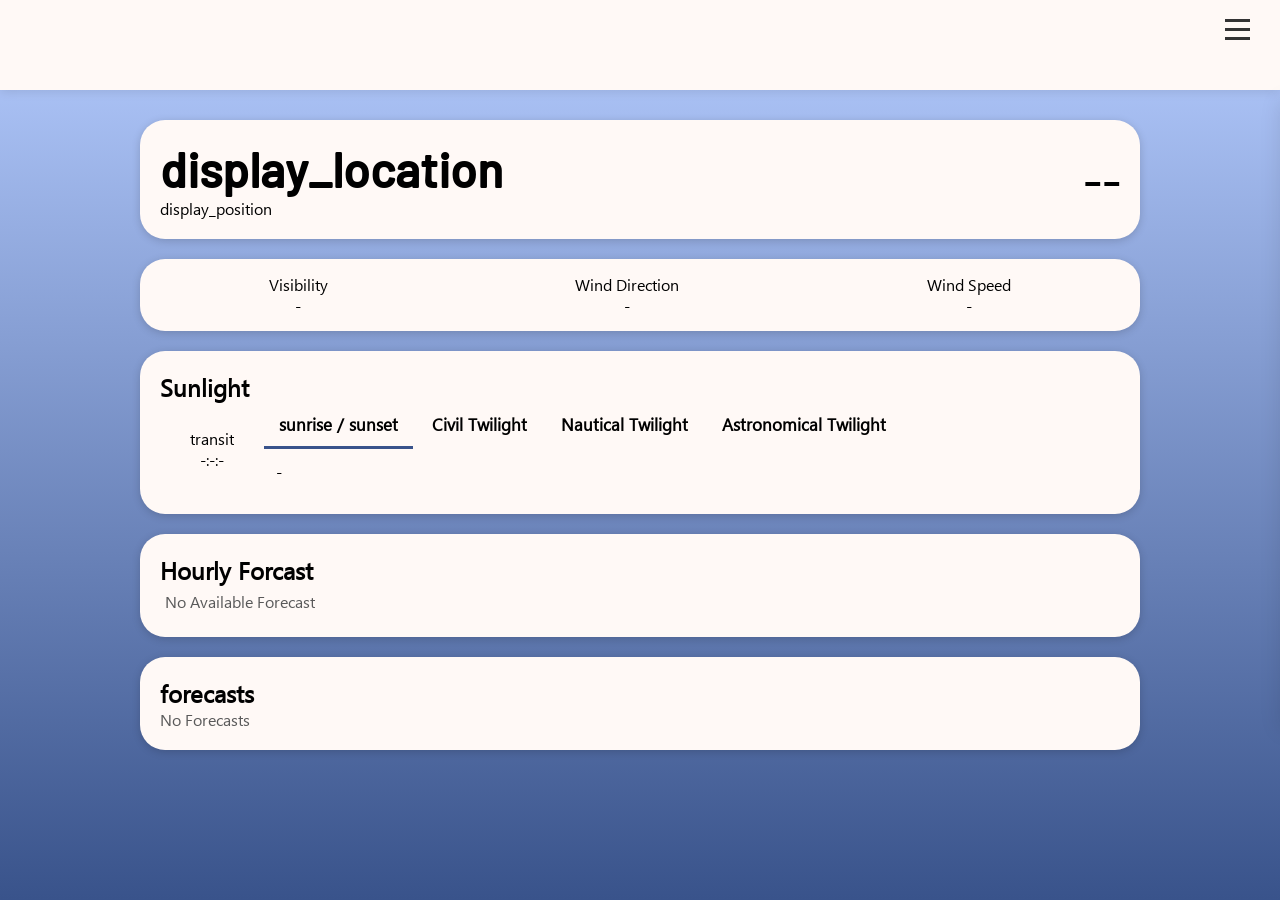
==== commit 394943a3: "search-for-city update, added font" ====
--- a/index.html
+++ b/index.html
@@ -15,7 +15,7 @@
             </div>
             <ul class="nav-menu">
                 <li class="nav-item">
-                    <a href="#" class="nav-link active">Weather App</a>
+                    <a href="#" class="nav-link active f_barlow">Weather App</a>
                     
                 </li>
 
@@ -28,6 +28,14 @@
                     </ul>
                 </li>
 
+                <li class="nav-item search">
+                    <p class="nav-link">Search</p>
+                    <div class="searchbar_navmenu">
+                        <input type="text" class="search" name="search_city" id="search_city_input" placeholder="city name">
+                        <button class="confirm" id="search_city">search</button>
+                    </div>
+                </li>
+
                 <li class="nav-item location_list_container">
                     <p class="nav-link">Current Display Location</p>
                     <ul class="location_list">
@@ -37,10 +45,12 @@
                         </li>
                     </ul>
                 </li>
+
                 <li class="nav-item location_list_container">
                     <p class="nav-link">Saved Location</p>
                     <ul id="location_list" class="location_list"></ul>
                 </li>
+
                 <li class="nav-item location_list_container">
                     <p class="nav-link">Recommended</p>
                     <ul class="location_list">
@@ -68,6 +78,7 @@
                     </ul>
                     
                 </li>
+
             </ul>
             <div class="hamburger">
                 <span class="bar"></span>
--- a/main.css
+++ b/main.css
@@ -7,7 +7,7 @@
     --secondary-gray: #595959;
     --SPECIAL-BTN-TEXT: #fff;
 }
-.dark-mode {
+/* .dark-mode {
     --light-blue: #274385;
     --normal-blue: #1a2746;
     --text-color: #fff;
@@ -15,10 +15,27 @@
     --pure-white: #312c5e;
     --secondary-gray: #bfbfbf;
     --SPECIAL-BTN-TEXT: #fff;
-}
+} */
+ @font-face {
+    font-family: barlow;
+    src: url(./resources/Barlow\ Medium.ttf);
+}
+@font-face {
+    font-family: segoe_semilight;
+    src: url(./resources/Segoe\ UI\ Semilight.ttf);
+}
+@font-face {
+    font-family: segoe_symbol;
+    src: url(./resources/Segoe\ UI\ Symbol.ttf);
+}
+.f_barlow {
+    font-family: barlow !important;
+}
+
 *{
     padding: 0px;
     margin: 0px;
+    font-family: segoe_symbol;
 }
 
 html {
@@ -34,9 +51,35 @@
     overflow-y: auto;
     overflow-x: hidden;
 }
-
-.color-mode-change {
-    color: #b5ccff;
+.searchbar_navmenu {
+    --border-rad: 5px;
+    display: flex;
+    flex-direction: row;
+    flex-wrap: nowrap;
+    margin: 0 auto;
+}
+.searchbar_navmenu > .search {
+    flex: 1;
+    outline: none;
+    /* border: 2px solid transparent; */
+    border: none;
+    border-bottom: 2px solid var(--normal-blue);
+    padding: 10px;
+    border-radius: var(--border-rad) 0px 0px var(--border-rad);
+}
+.searchbar_navmenu > .confirm {
+    background-color: var(--normal-blue);
+    border: 2px solid transparent;
+    border-radius: 0px var(--border-rad) var(--border-rad) 0px;
+    color: var(--pure-white);
+    padding: 10px;
+    transition: all 0.2s;
+}
+.searchbar_navmenu > .confirm:hover {
+    background-color: var(--pure-white);
+    color: var(--normal-blue);
+    border-color: var(--normal-blue);
+    cursor: pointer;
 }
 
 .navbar {
@@ -162,6 +205,7 @@
 .location_list .location_list_item {
     /* border: 1px solid var(--text-color); */
     border-bottom: 3px solid var(--normal-blue);
+    background-color: var(--pure-white);
     box-shadow: 0 10px 20px rgba(0, 0, 0, 0.05);
     margin: 5px 0;
     padding: 7px;
@@ -181,16 +225,22 @@
 
 .delete_saved_city_btn {
     background-color: var(--normal-blue);
-    color: var(--SPECIAL-BTN-TEXT);
+    color: var(--pure-white);
     padding: 5px;
     border-radius: 0px;
     border: 2px solid transparent;
     outline: none;
     cursor: pointer;
-    transition: all 0.3s;
+    transition: all 0.2s;
+}
+.delete_saved_city_btn:hover {
+    background-color: var(--regular-white);
+    border-color: var(--normal-blue);
+    color: var(--normal-blue);
 }
 .DISPLAY_current_cityname {
     color: var(--text-color);
+    font-family: barlow;
 }
 
 .DISPYAY_temperature {
@@ -289,6 +339,7 @@
     outline: none;
     padding: 10px 15px;
     font-weight: bold;
+    font-size: 1.05em;
     cursor: pointer;
     color: var(--text-color);
 }
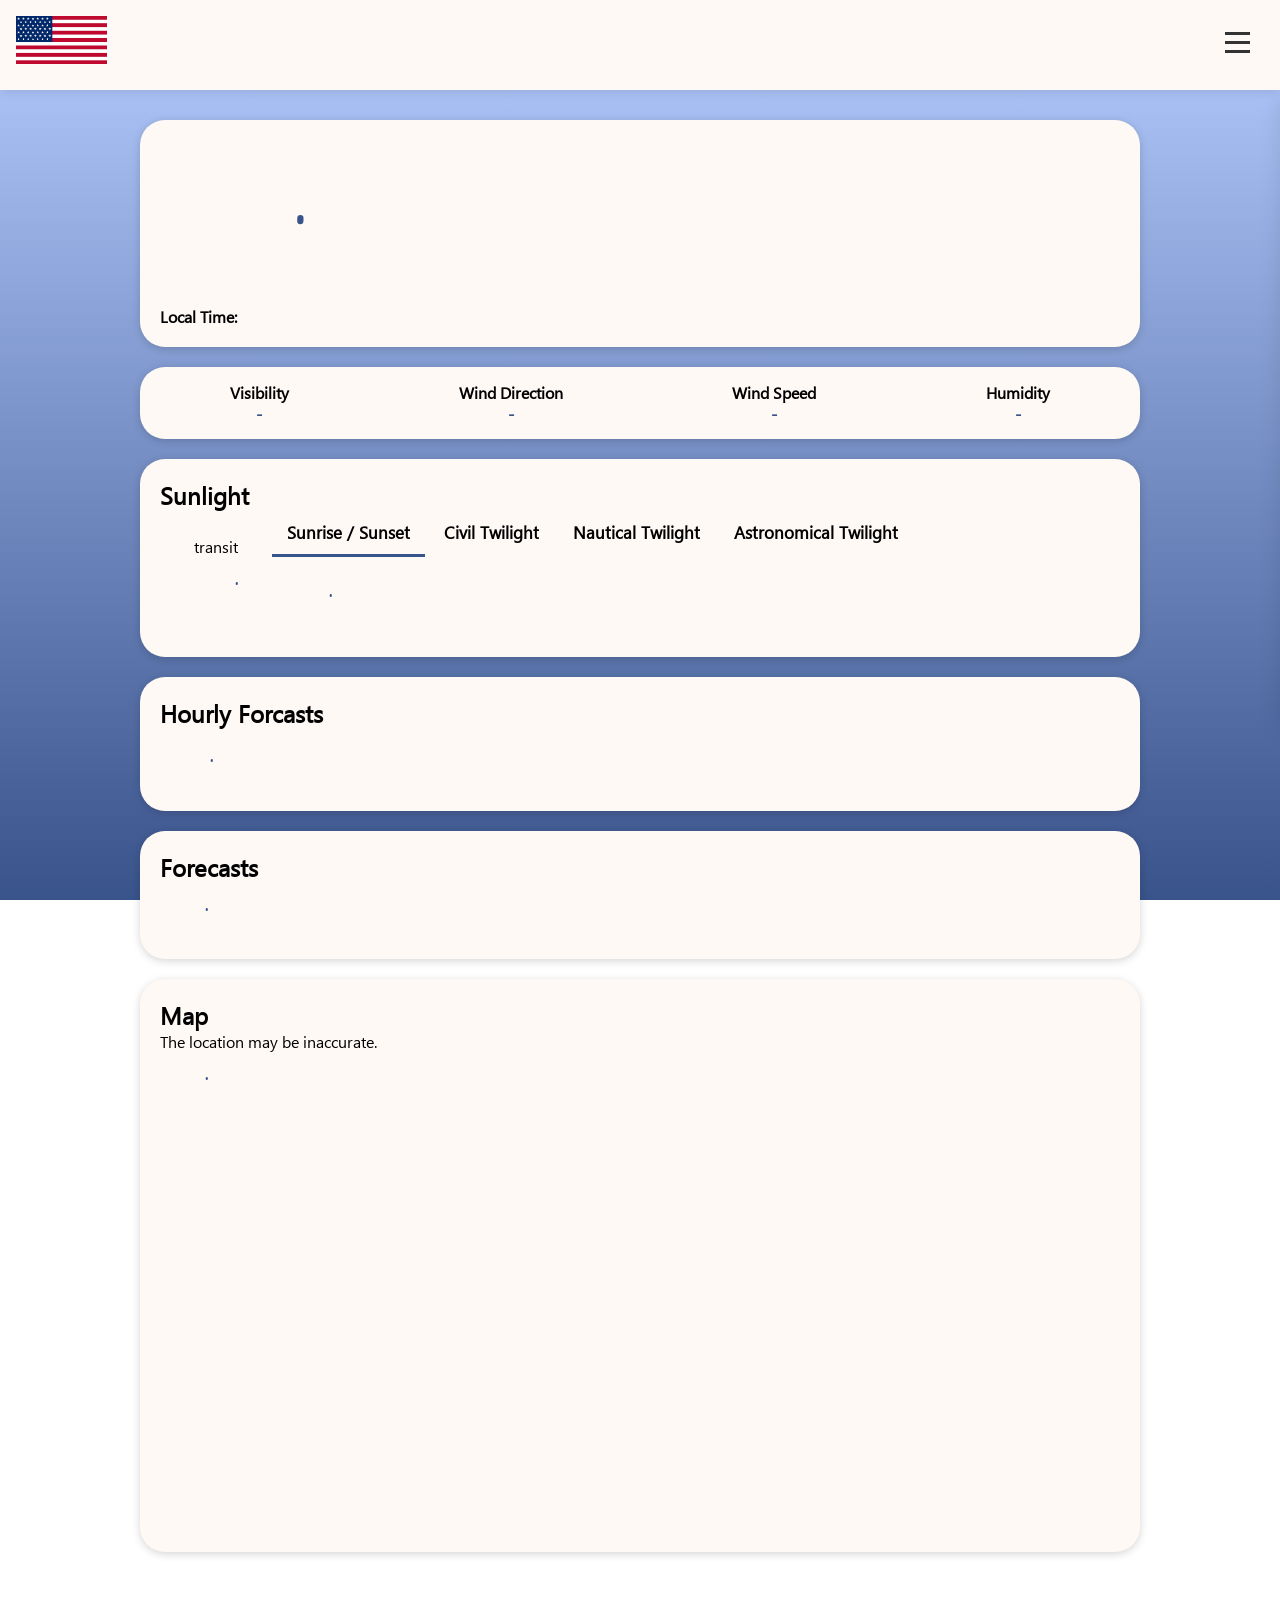
==== commit 8788ad98: "UPDATE!!! it almost totally completed" ====
--- a/index.html
+++ b/index.html
@@ -3,14 +3,19 @@
 <head>
     <meta charset="UTF-8">
     <meta name="viewport" content="width=device-width, initial-scale=1.0">
-    <title>EXAMPLE weather app</title>
+    <title>USA Weather</title>
     <link rel="stylesheet" href="main.css">
+    <link rel="shortcut icon" href="resources/icon2.ico" type="image/x-icon">
+    <link rel="stylesheet" href="https://unpkg.com/leaflet@1.9.4/dist/leaflet.css"
+     integrity="sha256-p4NxAoJBhIIN+hmNHrzRCf9tD/miZyoHS5obTRR9BMY="
+     crossorigin=""/>
 </head>
 <body>
     <nav class="navbar">
         <div class="nav-container">
             <div class="logo">
                 <!-- <a href="#"></a> -->
+                 <img src="resources/USA_hd.jpg" alt="">
                  <img src="icons/icon.png" alt="">
             </div>
             <ul class="nav-menu">
@@ -24,7 +29,7 @@
                     <ul class="location_list">
                         <li class="location_list_item"><button class="delete_saved_city_btn" onclick="add_current_city_to_saved_city()">save current city</button></li>
                         <li class="location_list_item"><button class="delete_saved_city_btn" onclick="init()">init</button></li>
-                        <li class="location_list_item"><button class="delete_saved_city_btn" onclick="shownotice('Lorem, ipsum dolor sit amet consectetur adipisicing elit. Exercitationem natus aut accusamus.', 3500)">notice test</button></li>
+                        <li class="location_list_item"><button class="delete_saved_city_btn" onclick="shownotice('Lorem ipsum dolor sit amet consectetur adipisicing elit. In nemo laudantium modi aut fugiat aliquam id consequatur non autem placeat quod hic suscipit, tempora praesentium voluptate dicta quidem. Inventore quisquam aliquam a excepturi?', 3500)">notice test</button></li>
                     </ul>
                 </li>
 
@@ -51,34 +56,6 @@
                     <ul id="location_list" class="location_list"></ul>
                 </li>
 
-                <li class="nav-item location_list_container">
-                    <p class="nav-link">Recommended</p>
-                    <ul class="location_list">
-                        <li class="location_list_item">
-                            <a href="index.html?latitude=40.663468&amp;longitude=-73.938697">New York</a>
-                        </li>
-                        <li class="location_list_item">
-                            <a href="index.html?latitude=34.0522&amp;longitude=-118.2437">Los Angeles</a>
-                        </li>
-                        <li class="location_list_item">
-                            <a href="index.html?latitude=37.7749&amp;longitude=-122.4194">San Francisco</a>
-                        </li>
-                        <li class="location_list_item">
-                            <a href="index.html?latitude=41.8781&amp;longitude=-87.6298">Chicago</a>
-                        </li>
-                        <li class="location_list_item">
-                            <a href="index.html?latitude=47.6062&amp;longitude=-122.3321">Seattle</a>
-                        </li>
-                        <li class="location_list_item">
-                            <a href="index.html?latitude=25.7617&amp;longitude=-80.1918">Miami</a>
-                        </li>
-                        <li class="location_list_item">
-                            <a href="index.html?latitude=44.963324&amp;longitude=-93.26832">Minneapolis</a>
-                        </li>
-                    </ul>
-                    
-                </li>
-
             </ul>
             <div class="hamburger">
                 <span class="bar"></span>
@@ -91,26 +68,31 @@
         <!-- basic info like city name or current temperature -->
         <section>
             <span>
-                <h1 class="DISPLAY_current_cityname" id="main_cityname">display_location</h1>
-                <p id="display_position">display_position</p>
+                <h1 class="DISPLAY_current_cityname" id="main_cityname"><svg class="loading_shower" viewBox="25 25 50 50"><circle r="20" cy="50" cx="50"></circle></svg></h1>
+                <p><span><strong>Local Time: </strong></span><span id="display_position"></span></p>
             </span>
             <span>
-                <h1 id="main_temperature" class="DISPYAY_temperature">--</h1>
+                <h1 id="main_temperature" class="DISPYAY_temperature"></h1>
+                <p id="display_current_weathertext"></p>
             </span>
         </section>
         <!-- wind -->
         <section id="wind_info">
             <div class="wind_info_parts">
-                <span>Visibility</span>
+                <span><strong>Visibility</strong></span>
                 <span class="DISPLAY_visibility">-</span>
             </div>
             <div class="wind_info_parts">
-                <span>Wind Direction</span>
+                <span><strong>Wind Direction</strong></span>
                 <span class="DISPLAY_wind_direction">-</span>
             </div>
             <div class="wind_info_parts">
-                <span>Wind Speed</span>
+                <span><strong>Wind Speed</strong></span>
                 <span class="DISPLAY_wind_speed">-</span>
+            </div>
+            <div class="wind_info_parts">
+                <span><strong>Humidity</strong></span>
+                <span class="DISPLAY_humidity">-</span>
             </div>
         </section>
         <section id="sunlight">
@@ -118,32 +100,44 @@
             <div class="sunlight_content">
                 <div class="sunlight_content_transit">
                     <span>transit</span>
-                    <span id="display_transit">-:-:-</span>
+                    <span id="display_transit"><svg class="loading_shower" viewBox="25 25 50 50"><circle r="20" cy="50" cx="50"></circle></svg></span>
                 </div>
                 <div class="tab">
-                    <button class="tablink" data-tab="tab1">sunrise / sunset</button>
+                    <button class="tablink" data-tab="tab1">Sunrise / Sunset</button>
                     <button class="tablink" data-tab="tab2">Civil Twilight</button>
                     <button class="tablink" data-tab="tab3">Nautical Twilight</button>
                     <button class="tablink" data-tab="tab4">Astronomical Twilight</button>
 
-                    <div id="tab1" class="tabcontent normal_sunlight">-</div>
-                    <div id="tab2" class="tabcontent civil_twilight">-</div>
-                    <div id="tab3" class="tabcontent nautical_twilight">-</div>
-                    <div id="tab4" class="tabcontent astronomical_twilight">-</div>
+                    <div id="tab1" class="tabcontent normal_sunlight"><svg class="loading_shower" viewBox="25 25 50 50"><circle r="20" cy="50" cx="50"></circle></svg></div>
+                    <div id="tab2" class="tabcontent civil_twilight"><svg class="loading_shower" viewBox="25 25 50 50"><circle r="20" cy="50" cx="50"></circle></svg></div>
+                    <div id="tab3" class="tabcontent nautical_twilight"><svg class="loading_shower" viewBox="25 25 50 50"><circle r="20" cy="50" cx="50"></circle></svg></div>
+                    <div id="tab4" class="tabcontent astronomical_twilight"><svg class="loading_shower" viewBox="25 25 50 50"><circle r="20" cy="50" cx="50"></circle></svg></div>
                 </div>
             </div>
         </section>
         <section id="notice_when_use_paramurl">
-            <h4>The location information you are currently viewing is derived from the URL.</h4>
+            <h4>You are viewing weather for a chosen location, might not match your real location</h4>
             <a href="index.html">see the weather at my location.</a>
         </section>
+
         <section id="hourly_forecast">
-            <h2>Hourly Forcast</h2>
-            <div id="hourly_forecast_list"></div>
-        </section>
+            <h2>Hourly Forcasts</h2>
+            <div id="hourly_forecast_list"><svg class="loading_shower" viewBox="25 25 50 50"><circle r="20" cy="50" cx="50"></circle></svg></div>
+        </section>
+
         <section id="daily_forecast">
-            <h2>forecasts</h2>
-            <div id="daily_forecast_list"></div>
+            <h2>Forecasts</h2>
+            <div id="daily_forecast_list"><svg class="loading_shower" viewBox="25 25 50 50"><circle r="20" cy="50" cx="50"></circle></svg></div>
+        </section>
+
+        <section id="small_map">
+            <h2>Map</h2>
+            <p>The location may be inaccurate.</p>
+            <div id="small_map_container">
+                <svg class="loading_shower" viewBox="25 25 50 50">
+                    <circle r="20" cy="50" cx="50"></circle>
+                </svg>
+            </div>
         </section>
     </article>
     <!-- From Uiverse.io by andrew-demchenk0 --> 
@@ -153,8 +147,17 @@
     </div>
     <div class="info__title">notice</div>
 </div>
+
+<input type="text" style="display: none;" id="public_latitude">
+<input type="text" style="display: none;" id="public_longitude">
+<button style="display: none;" id="to_listen_event_to_know_it_loaded"></button>
+
     <script type="module" src="main.js"></script>
     <script type="module" src="content_layout.js"></script>
+    <script src="https://unpkg.com/leaflet@1.9.4/dist/leaflet.js"
+     integrity="sha256-20nQCchB9co0qIjJZRGuk2/Z9VM+kNiyxNV1lvTlZBo="
+     crossorigin=""></script>
+     <script src="home_mapview.js"></script>
 </body>
 </html>
 <template>
--- a/main.css
+++ b/main.css
@@ -36,6 +36,7 @@
     padding: 0px;
     margin: 0px;
     font-family: segoe_symbol;
+
 }
 
 html {
@@ -138,7 +139,7 @@
     box-sizing: border-box;
     overflow: auto;
     list-style: none;
-    z-index: 99;
+    z-index: 5201314;
 }
 .nav-menu.active {
     /* right: 0; */
@@ -184,6 +185,7 @@
 #main_temperature {
     font-size: 3rem;
     color: var(--text-color);
+    text-align: right;
 }
 #main_cityname {
     font-size: 3rem;
@@ -217,6 +219,7 @@
 .location_list .location_list_item > a {
     text-decoration: none;
     color: inherit;
+    font-family: barlow;
 }
 .location_list .location_list_item > a:hover {
     text-decoration: underline;
@@ -244,23 +247,23 @@
 }
 
 .DISPYAY_temperature {
-    color: var(--text-color);
-}
-
-.DISPLAY_visibility {
-    color: var(--text-color);
-}
-
-.DISPLAY_wind_direction {
-    color: var(--text-color);
-}
-
-.DISPLAY_wind_speed {
-    color: var(--text-color);
+    color: var(--normal-blue);
+}
+
+.DISPLAY_visibility,
+.DISPLAY_wind_direction,
+.DISPLAY_wind_speed,
+.DISPLAY_humidity {
+    color: var(--normal-blue);
+    font-weight: 600;
 }
 
 #display_transit {
     color: var(--text-color);
+}
+#display_current_weathertext {
+    text-align: right;
+    font-size: 1.03em;
 }
 
 article#main {
@@ -282,6 +285,10 @@
     background-color: var(--regular-white);
     box-shadow: 0 2px 8px rgba(0,0,0,0.17);
 }
+section#small_map {
+    flex-direction: column;
+    align-items: flex-start;
+}
 section#wind_info {
     padding: 5px;
     justify-content: space-around;
@@ -303,6 +310,7 @@
     padding: 5px;
     width: 100%;
     overflow: auto;
+    overflow-y: hidden;
 }
 #hourly_forecast_list:empty::after {
     content: 'No Available Forecast';
@@ -316,6 +324,7 @@
     max-width: 5rem;
     margin: 5px;
     background-color: var(--pure-white);
+    padding-bottom: 7px;
 }
 #hourly_forecast_list > .hourly_forecast_item img {
     border-radius: 10px 10px 0px 0px;
@@ -324,6 +333,9 @@
 #hourly_forecast_list > .hourly_forecast_item .hourly_forecast_item_detail {
     text-align: center;
     color: var(--text-color);
+}
+#hourly_forecast_list > .hourly_forecast_item .hourly_forecast_item_detail > span > strong {
+    color: var(--normal-blue);
 }
 
 .tab {
@@ -576,10 +588,9 @@
     --warn: #ff8c00;
     --error: #d10000;
 
-    font-family: system-ui, -apple-system, BlinkMacSystemFont, 'Segoe UI', Roboto, Oxygen, Ubuntu, Cantarell, 'Open Sans', 'Helvetica Neue', sans-serif;
     position: fixed;
     top: 5vh;
-    right: -100%;
+    right: -140%;
     min-width: 320px;
     max-width: 90vw;
     padding: 12px;
@@ -639,6 +650,59 @@
     fill: #fff;
 }
 
+#small_map_container {
+    width: 100%;
+    aspect-ratio: 2/1;
+    object-fit: contain;
+}
+
+/* From Uiverse.io by barisdogansutcu */ 
+svg.loading_shower {
+ width: 3.25em;
+ transform-origin: center;
+ animation: rotate4 2s linear infinite;
+}
+
+.loading_shower circle {
+ fill: none;
+ stroke: var(--normal-blue);
+ stroke-width: 2;
+ stroke-dasharray: 1, 200;
+ stroke-dashoffset: 0;
+ stroke-linecap: round;
+ animation: dash4 1.5s ease-in-out infinite;
+}
+
+@keyframes rotate4 {
+ 100% {
+  transform: rotate(360deg);
+ }
+}
+
+@keyframes dash4 {
+ 0% {
+  stroke-dasharray: 1, 200;
+  stroke-dashoffset: 0;
+ }
+
+ 50% {
+  stroke-dasharray: 90, 200;
+  stroke-dashoffset: -35px;
+ }
+
+ 100% {
+  stroke-dashoffset: -125px;
+ }
+}
+
+
+@media screen and (max-width: 1000px) {
+    .nav-menu {
+        width: 50%;
+    }
+}
+
+
 @media screen and (max-width: 785px) {
     .nav-menu {
         width: 90%;
@@ -646,5 +710,15 @@
     #main_cityname {
         font-size: 2rem;
     }
-
-}
+    #display_current_weathertext {
+        text-align: left;
+    }
+    #small_map_container {
+        aspect-ratio: 2/3;
+        object-fit: contain;
+    }
+    #main_temperature {
+        text-align: left;
+    }
+
+}
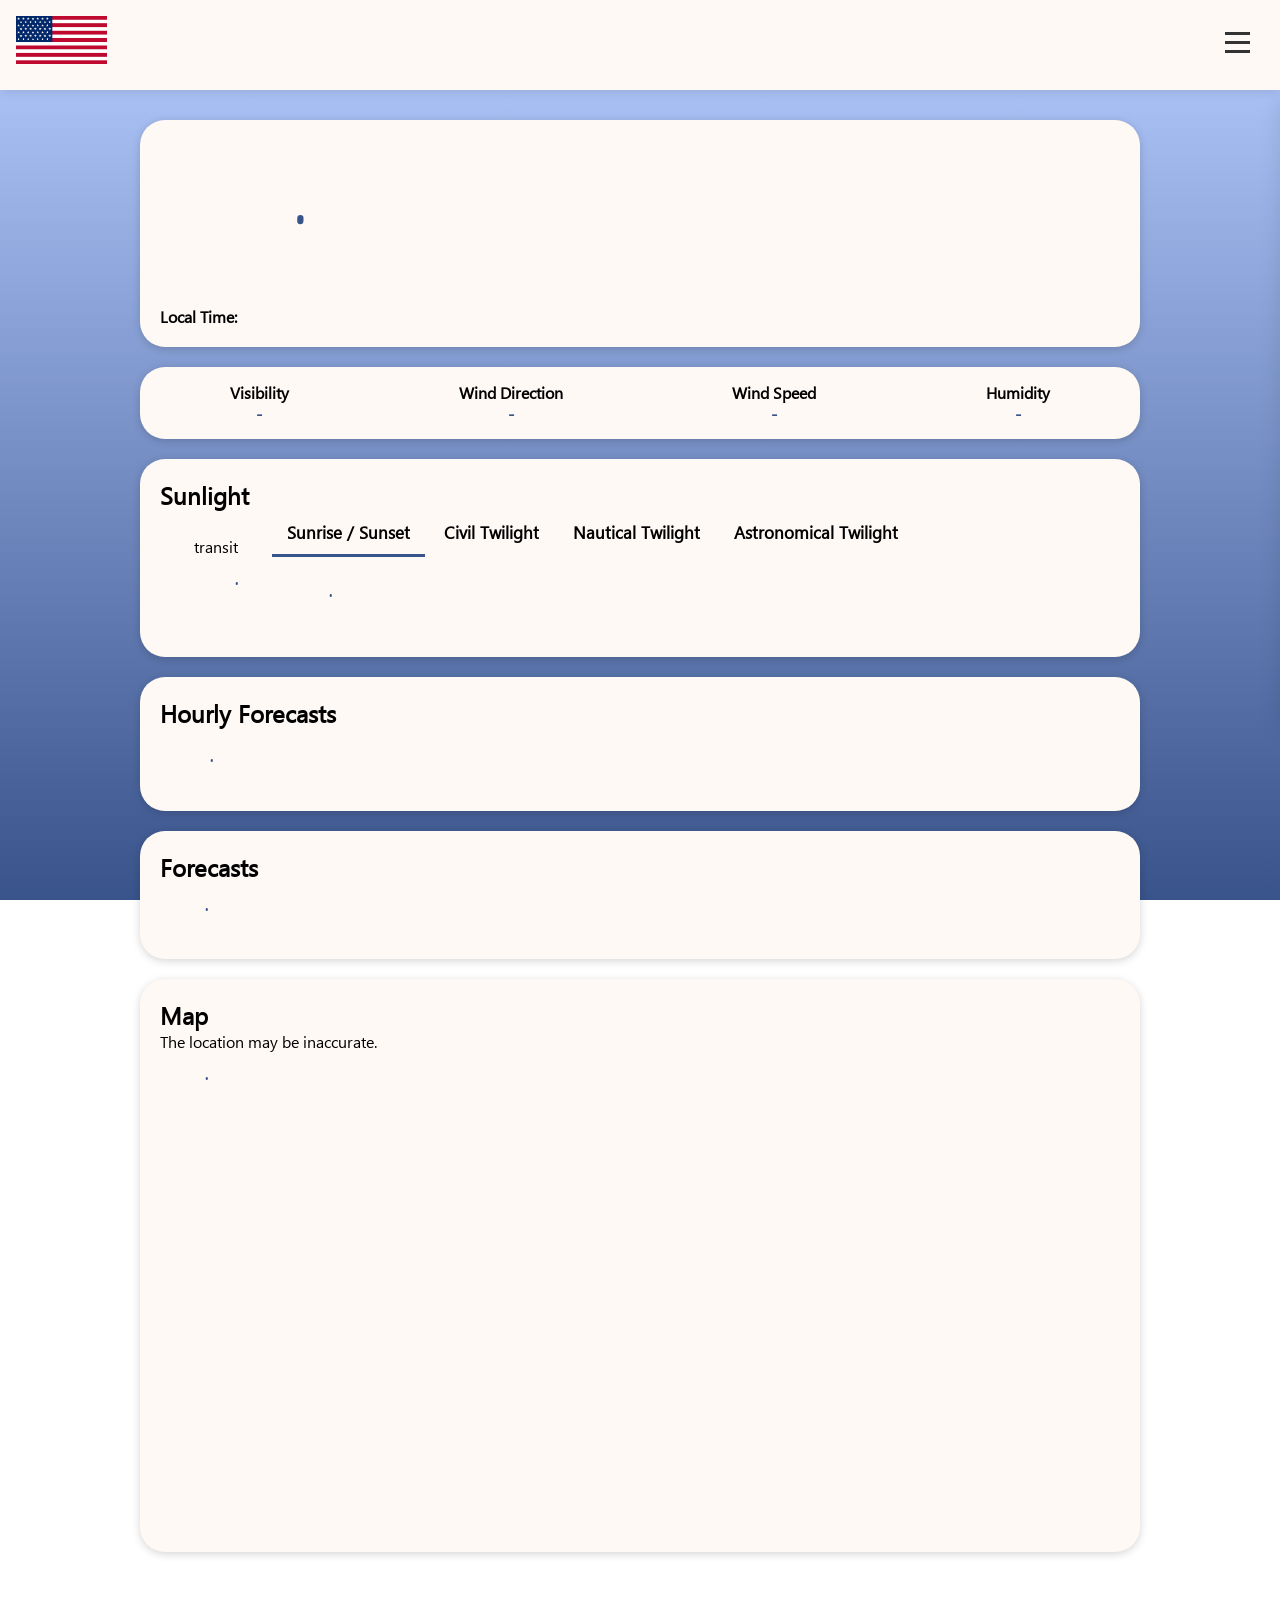
==== commit d710a0a7: "UPDATE" ====
--- a/index.html
+++ b/index.html
@@ -27,7 +27,7 @@
                 <li class="nav-item">
                     <h2>DEBUG | 开发者工具</h2>
                     <ul class="location_list">
-                        <li class="location_list_item"><button class="delete_saved_city_btn" onclick="add_current_city_to_saved_city()">save current city</button></li>
+                        <li class="location_list_item"><button class="delete_saved_city_btn" onclick="share_location()">share_current_location</button></li>
                         <li class="location_list_item"><button class="delete_saved_city_btn" onclick="init()">init</button></li>
                         <li class="location_list_item"><button class="delete_saved_city_btn" onclick="shownotice('Lorem ipsum dolor sit amet consectetur adipisicing elit. In nemo laudantium modi aut fugiat aliquam id consequatur non autem placeat quod hic suscipit, tempora praesentium voluptate dicta quidem. Inventore quisquam aliquam a excepturi?', 3500)">notice test</button></li>
                     </ul>
@@ -47,6 +47,10 @@
                         <li class="location_list_item">
                             <span class="DISPLAY_current_cityname">--</span>
                             <span class="DISPYAY_temperature">--</span>
+                        </li>
+                        <li class="sub_control">
+                            <button class="delete_saved_city_btn" onclick="add_current_city_to_saved_city()">Save</button>
+                            <button class="delete_saved_city_btn" onclick="share_location()">Share</button>
                         </li>
                     </ul>
                 </li>
@@ -121,7 +125,7 @@
         </section>
 
         <section id="hourly_forecast">
-            <h2>Hourly Forcasts</h2>
+            <h2>Hourly Forecasts</h2>
             <div id="hourly_forecast_list"><svg class="loading_shower" viewBox="25 25 50 50"><circle r="20" cy="50" cx="50"></circle></svg></div>
         </section>
 
@@ -140,17 +144,31 @@
             </div>
         </section>
     </article>
+
     <!-- From Uiverse.io by andrew-demchenk0 --> 
-<div class="info" id="notice_info">
-    <div class="info__icon">
-      <svg xmlns="http://www.w3.org/2000/svg" width="24" viewBox="0 0 24 24" height="24" fill="none"><path fill="#393a37" d="m12 1.5c-5.79844 0-10.5 4.70156-10.5 10.5 0 5.7984 4.70156 10.5 10.5 10.5 5.7984 0 10.5-4.7016 10.5-10.5 0-5.79844-4.7016-10.5-10.5-10.5zm.75 15.5625c0 .1031-.0844.1875-.1875.1875h-1.125c-.1031 0-.1875-.0844-.1875-.1875v-6.375c0-.1031.0844-.1875.1875-.1875h1.125c.1031 0 .1875.0844.1875.1875zm-.75-8.0625c-.2944-.00601-.5747-.12718-.7808-.3375-.206-.21032-.3215-.49305-.3215-.7875s.1155-.57718.3215-.7875c.2061-.21032.4864-.33149.7808-.3375.2944.00601.5747.12718.7808.3375.206.21032.3215.49305.3215.7875s-.1155.57718-.3215.7875c-.2061.21032-.4864.33149-.7808.3375z"></path></svg>
+    <div class="info" id="notice_info">
+        <div class="info__icon">
+          <svg xmlns="http://www.w3.org/2000/svg" width="24" viewBox="0 0 24 24" height="24" fill="none"><path fill="#393a37" d="m12 1.5c-5.79844 0-10.5 4.70156-10.5 10.5 0 5.7984 4.70156 10.5 10.5 10.5 5.7984 0 10.5-4.7016 10.5-10.5 0-5.79844-4.7016-10.5-10.5-10.5zm.75 15.5625c0 .1031-.0844.1875-.1875.1875h-1.125c-.1031 0-.1875-.0844-.1875-.1875v-6.375c0-.1031.0844-.1875.1875-.1875h1.125c.1031 0 .1875.0844.1875.1875zm-.75-8.0625c-.2944-.00601-.5747-.12718-.7808-.3375-.206-.21032-.3215-.49305-.3215-.7875s.1155-.57718.3215-.7875c.2061-.21032.4864-.33149.7808-.3375.2944.00601.5747.12718.7808.3375.206.21032.3215.49305.3215.7875s-.1155.57718-.3215.7875c-.2061.21032-.4864.33149-.7808.3375z"></path></svg>
+        </div>
+        <div class="info__title">notice</div>
     </div>
-    <div class="info__title">notice</div>
-</div>
-
-<input type="text" style="display: none;" id="public_latitude">
-<input type="text" style="display: none;" id="public_longitude">
-<button style="display: none;" id="to_listen_event_to_know_it_loaded"></button>
+
+    <!-- this dialog is for show share link -->
+    <dialog id="dlg_notice" class="dialog">
+        <h2>Share: <span class="DISPLAY_current_cityname"></span></h2>
+    	<p class="share_display_url" data-tip="Click to copy link" onclick="copy_to_clipboard(this.textContent)"></p>
+        <button class="close delete_saved_city_btn">Close</button>
+    </dialog>
+
+    <!-- this dialog is for show error content -->
+    <dialog id="dlg_onerror" class="dialog">
+    	<p class="content error"></p>
+    	<button class="close delete_saved_city_btn">okay</button>
+	</dialog>
+
+    <input type="text" style="display: none;" id="public_latitude">
+    <input type="text" style="display: none;" id="public_longitude">
+    <button style="display: none;" id="to_listen_event_to_know_it_loaded"></button>
 
     <script type="module" src="main.js"></script>
     <script type="module" src="content_layout.js"></script>
--- a/main.css
+++ b/main.css
@@ -237,7 +237,7 @@
     transition: all 0.2s;
 }
 .delete_saved_city_btn:hover {
-    background-color: var(--regular-white);
+    background-color: transparent;
     border-color: var(--normal-blue);
     color: var(--normal-blue);
 }
@@ -616,6 +616,10 @@
 }
 .info.error {
     background-color: var(--error);
+    
+}
+.info.error > .info__title {
+    font-weight: 700;
 }
 
 .info.show {
@@ -671,6 +675,57 @@
  stroke-dashoffset: 0;
  stroke-linecap: round;
  animation: dash4 1.5s ease-in-out infinite;
+}
+
+li.sub_control {
+    display: flex;
+    flex-direction: row;
+    justify-content: space-between;
+}
+
+dialog.dialog {
+    border: 2px solid var(--normal-blue);
+    border-radius: 20px;
+    padding: 30px;
+    margin: auto;
+}
+.dialog > .share_display_url {
+    margin: 40px;
+    padding: 7px;
+    color: var(--normal-blue);
+    cursor: pointer;
+    position: relative;
+}
+.share_display_url::after {
+    content: attr(data-tip);
+    position: absolute;
+    left: 50%;
+    bottom: 100%;
+    transform: translateX(-50%);
+    background: rgba(0,0,0,0.7);
+    color: #fff;
+    padding: 6px 10px;
+    border-radius: 4px;
+    white-space: nowrap;
+    opacity: 0;
+    pointer-events: none;
+    transition: opacity .2s;
+    margin-top: 6px;
+}
+.share_display_url:hover::after {
+    opacity: 1;
+}
+.share_display_url:hover {
+    text-decoration: underline;
+}
+
+.dialog .content.error {
+    border: 2px solid #fd0606;
+    background-color: rgba(255, 85, 85, 0.3);
+    border-radius: 10px;
+    padding: 20px;
+    /* color: var(--pure-white); */
+    font-size: 30px;
 }
 
 @keyframes rotate4 {
